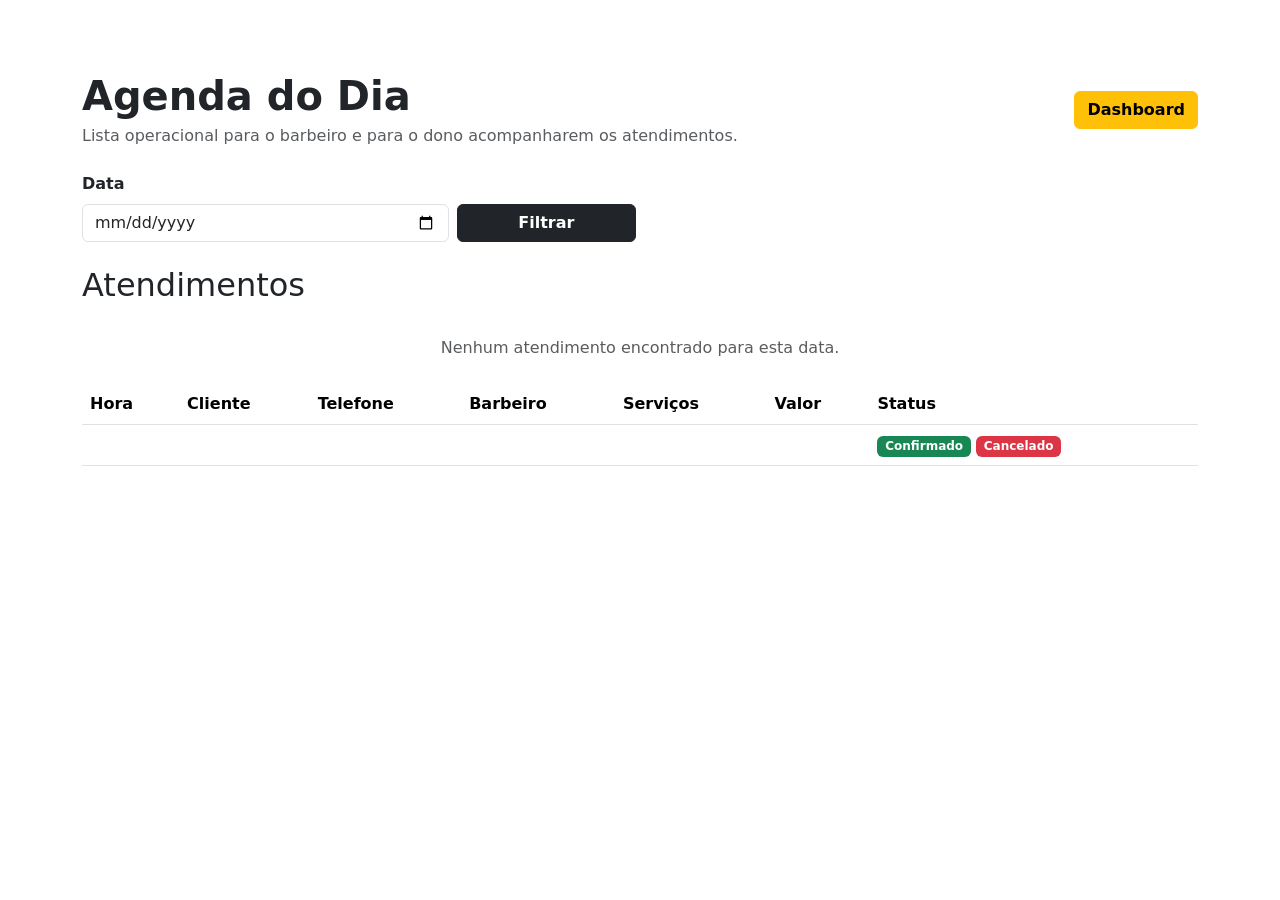
==== src/main/resources/templates/gestao/agenda.html @ 757be7ab "feat: inicializa projeto Jhon Barbearia - Sistema de agendamento online com autenticação - Painel ad" ====
<!DOCTYPE html>
<html lang="pt-br" xmlns:th="http://www.thymeleaf.org">
<head>
    <link rel="icon" type="image/png" th:href="@{/image/LOGO JHON BARBEARIA 2.png}">
    <meta charset="UTF-8">
    <meta name="viewport" content="width=device-width, initial-scale=1.0">
    <title>Agenda do Dia | Jhon Barbearia</title>
    <link href="https://cdn.jsdelivr.net/npm/bootstrap@5.3.2/dist/css/bootstrap.min.css" rel="stylesheet">
    <link rel="stylesheet" th:href="@{/css/style.css}">
</head>
<body class="admin-bg d-flex flex-column" style="min-height: 100vh;">

<div th:replace="~{fragments :: navbar}"></div>

<main class="container py-5 mt-4">
    <div class="admin-shell mx-auto">
        <div class="d-flex flex-wrap justify-content-between align-items-center gap-3 mb-4">
            <div>
                <h1 class="display-heading fw-bold mb-1">Agenda do Dia</h1>
                <p class="text-muted mb-0">Lista operacional para o barbeiro e para o dono acompanharem os atendimentos.</p>
            </div>
            <a th:if="${session.usuarioLogado.admin}" href="/admin" class="btn btn-warning fw-bold">Dashboard</a>
        </div>

        <form th:action="@{/gestao/agenda}" method="get" class="admin-panel mb-4">
            <div class="row g-2 align-items-end">
                <div class="col-md-4">
                    <label class="form-label fw-bold">Data</label>
                    <input type="date" name="data" class="form-control" th:value="${dataSelecionada}">
                </div>
                <div class="col-md-2">
                    <button class="btn btn-dark w-100 fw-bold" type="submit">Filtrar</button>
                </div>
            </div>
        </form>

        <section class="admin-panel">
            <h2 th:text="'Atendimentos de ' + ${#temporals.format(dataSelecionada, 'dd/MM/yyyy')}">Atendimentos</h2>
            <div th:if="${#lists.isEmpty(agendamentos)}" class="text-center text-muted py-4">
                Nenhum atendimento encontrado para esta data.
            </div>
            <div th:if="${!#lists.isEmpty(agendamentos)}" class="table-responsive">
                <table class="table align-middle">
                    <thead>
                    <tr>
                        <th>Hora</th>
                        <th>Cliente</th>
                        <th>Telefone</th>
                        <th>Barbeiro</th>
                        <th>Serviços</th>
                        <th>Valor</th>
                        <th>Status</th>
                    </tr>
                    </thead>
                    <tbody>
                    <tr th:each="agendamento : ${agendamentos}">
                        <td class="fw-bold" th:text="${#temporals.format(agendamento.dataHora, 'HH:mm')}"></td>
                        <td th:text="${agendamento.cliente.nome}"></td>
                        <td th:text="${agendamento.cliente.telefone}"></td>
                        <td th:text="${agendamento.barbeiro.nome}"></td>
                        <td><span th:each="servico : ${agendamento.servicos}" class="badge bg-light text-dark border me-1" th:text="${servico.nome}"></span></td>
                        <td th:text="'R$ ' + ${#numbers.formatDecimal(agendamento.valorTotal, 1, 'POINT', 2, 'COMMA')}"></td>
                        <td>
                            <span class="badge bg-success" th:if="${agendamento.status == 'Agendado'}">Confirmado</span>
                            <span class="badge bg-danger" th:if="${agendamento.status == 'Cancelado'}">Cancelado</span>
                        </td>
                    </tr>
                    </tbody>
                </table>
            </div>
        </section>
    </div>
</main>

<div th:replace="~{fragments :: footer}"></div>
<script src="https://cdn.jsdelivr.net/npm/bootstrap@5.3.2/dist/js/bootstrap.bundle.min.js"></script>
<script th:src="@{/js/script.js}"></script>
</body>
</html>
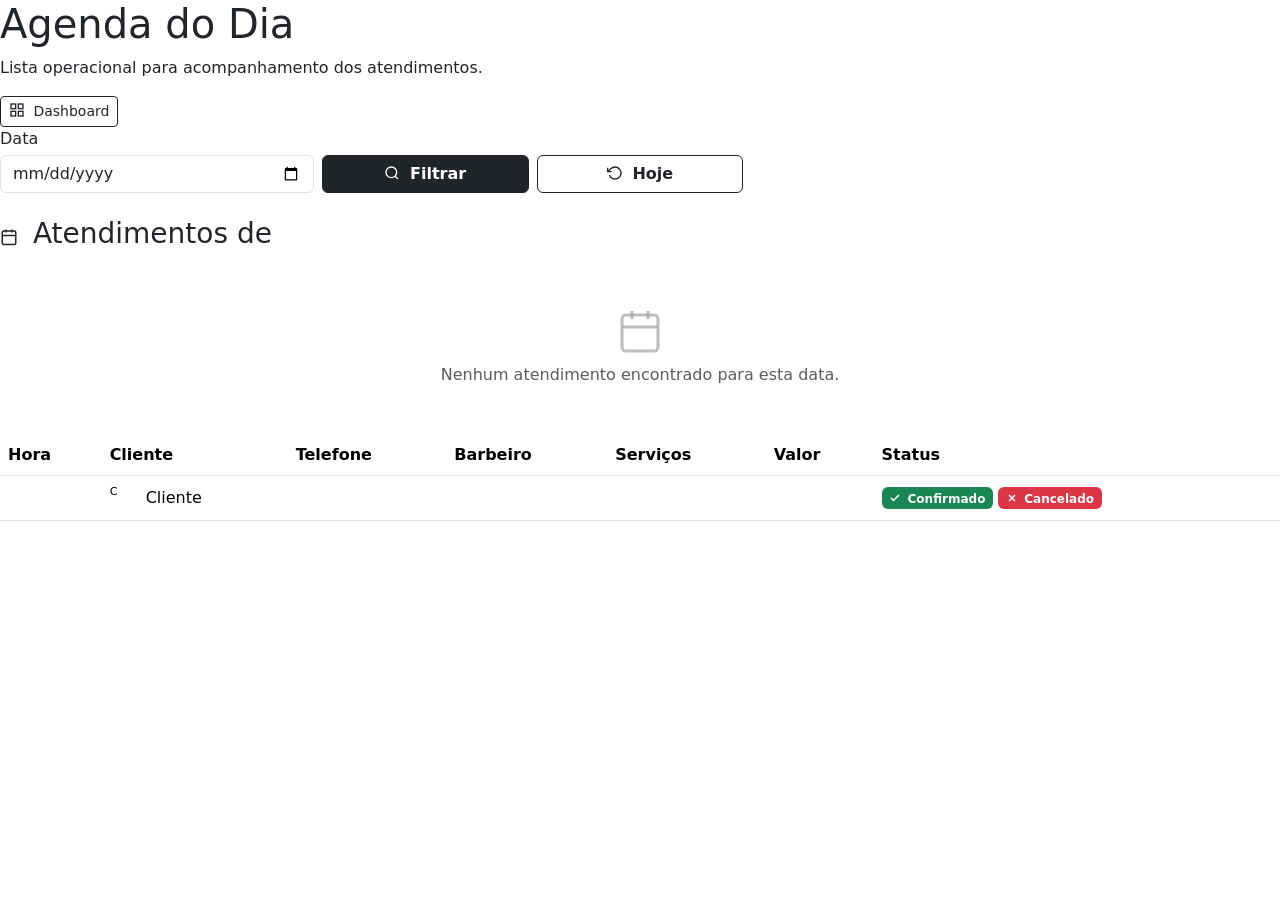
==== commit cf75c4d0: "feat: sidebar + dashboard moderno com metricas e icones - Sidebar fixa com navegação entre Dashboard" ====
--- a/src/main/resources/templates/gestao/agenda.html
+++ b/src/main/resources/templates/gestao/agenda.html
@@ -1,75 +1,113 @@
 <!DOCTYPE html>
 <html lang="pt-br" xmlns:th="http://www.thymeleaf.org">
 <head>
-    <link rel="icon" type="image/png" th:href="@{/image/LOGO JHON BARBEARIA 2.png}">
-    <meta charset="UTF-8">
-    <meta name="viewport" content="width=device-width, initial-scale=1.0">
-    <title>Agenda do Dia | Jhon Barbearia</title>
-    <link href="https://cdn.jsdelivr.net/npm/bootstrap@5.3.2/dist/css/bootstrap.min.css" rel="stylesheet">
-    <link rel="stylesheet" th:href="@{/css/style.css}">
+  <link rel="icon" type="image/png" th:href="@{/image/LOGO JHON BARBEARIA 2.png}">
+  <meta charset="UTF-8">
+  <meta name="viewport" content="width=device-width, initial-scale=1.0">
+  <title>Agenda do Dia | Jhon Barbearia</title>
+  <link href="https://fonts.googleapis.com/css2?family=Inter:wght@300;400;500;600;700;800&family=Playfair+Display:wght@600;700&display=swap" rel="stylesheet">
+  <link href="https://cdn.jsdelivr.net/npm/bootstrap@5.3.2/dist/css/bootstrap.min.css" rel="stylesheet">
+  <link rel="stylesheet" th:href="@{/css/style.css}">
 </head>
-<body class="admin-bg d-flex flex-column" style="min-height: 100vh;">
+<body class="admin-bg sidebar-layout">
 
 <div th:replace="~{fragments :: navbar}"></div>
+<div th:replace="~{admin/fragments :: sidebar}"></div>
 
-<main class="container py-5 mt-4">
-    <div class="admin-shell mx-auto">
-        <div class="d-flex flex-wrap justify-content-between align-items-center gap-3 mb-4">
-            <div>
-                <h1 class="display-heading fw-bold mb-1">Agenda do Dia</h1>
-                <p class="text-muted mb-0">Lista operacional para o barbeiro e para o dono acompanharem os atendimentos.</p>
-            </div>
-            <a th:if="${session.usuarioLogado.admin}" href="/admin" class="btn btn-warning fw-bold">Dashboard</a>
+<main class="sidebar-content">
+  <div class="page-header">
+    <div>
+      <h1>Agenda do Dia</h1>
+      <p>Lista operacional para acompanhamento dos atendimentos.</p>
+    </div>
+    <div class="d-flex gap-2">
+      <a th:if="${session.usuarioLogado.admin}" href="/admin" class="btn btn-outline-dark btn-sm">
+        <svg width="16" height="16" viewBox="0 0 24 24" fill="none" stroke="currentColor" stroke-width="2" style="margin-right:4px;vertical-align:-2px;"><rect x="3" y="3" width="7" height="7"/><rect x="14" y="3" width="7" height="7"/><rect x="3" y="14" width="7" height="7"/><rect x="14" y="14" width="7" height="7"/></svg>
+        Dashboard
+      </a>
+    </div>
+  </div>
+
+  <div class="dashboard-card mb-4">
+    <div class="dashboard-card-body">
+      <form th:action="@{/gestao/agenda}" method="get" class="row g-2 align-items-end">
+        <div class="col-md-3">
+          <label class="form-label mb-1">Data</label>
+          <input type="date" name="data" class="form-control" th:value="${dataSelecionada}">
         </div>
+        <div class="col-md-2">
+          <button class="btn btn-dark w-100 fw-bold" type="submit">
+            <svg width="16" height="16" viewBox="0 0 24 24" fill="none" stroke="currentColor" stroke-width="2" style="margin-right:4px;vertical-align:-2px;"><circle cx="11" cy="11" r="8"/><line x1="21" y1="21" x2="16.65" y2="16.65"/></svg>
+            Filtrar
+          </button>
+        </div>
+        <div class="col-md-2">
+          <a href="/gestao/agenda" class="btn btn-outline-dark w-100 fw-bold">
+            <svg width="16" height="16" viewBox="0 0 24 24" fill="none" stroke="currentColor" stroke-width="2" style="margin-right:4px;vertical-align:-2px;"><polyline points="1 4 1 10 7 10"/><path d="M3.51 15a9 9 0 1 0 2.13-9.36L1 10"/></svg>
+            Hoje
+          </a>
+        </div>
+      </form>
+    </div>
+  </div>
 
-        <form th:action="@{/gestao/agenda}" method="get" class="admin-panel mb-4">
-            <div class="row g-2 align-items-end">
-                <div class="col-md-4">
-                    <label class="form-label fw-bold">Data</label>
-                    <input type="date" name="data" class="form-control" th:value="${dataSelecionada}">
+  <div class="dashboard-card">
+    <div class="dashboard-card-header">
+      <h3>
+        <svg width="18" height="18" viewBox="0 0 24 24" fill="none" stroke="currentColor" stroke-width="2" style="margin-right:6px;vertical-align:-3px;"><rect x="3" y="4" width="18" height="18" rx="2" ry="2"/><line x1="16" y1="2" x2="16" y2="6"/><line x1="8" y1="2" x2="8" y2="6"/><line x1="3" y1="10" x2="21" y2="10"/></svg>
+        Atendimentos de <span th:text="${#temporals.format(dataSelecionada, 'dd/MM/yyyy')}"></span>
+      </h3>
+      <span class="badge bg-dark" th:text="${#lists.size(agendamentos)} + ' atendimento(s)'"></span>
+    </div>
+    <div class="dashboard-card-body p-0">
+      <div th:if="${#lists.isEmpty(agendamentos)}" class="text-center text-muted py-5">
+        <svg width="48" height="48" viewBox="0 0 24 24" fill="none" stroke="currentColor" stroke-width="1.5" style="margin-bottom:8px;opacity:0.4;"><rect x="3" y="4" width="18" height="18" rx="2" ry="2"/><line x1="16" y1="2" x2="16" y2="6"/><line x1="8" y1="2" x2="8" y2="6"/><line x1="3" y1="10" x2="21" y2="10"/></svg>
+        <p class="mb-0">Nenhum atendimento encontrado para esta data.</p>
+      </div>
+      <div th:if="${!#lists.isEmpty(agendamentos)}" class="table-responsive">
+        <table class="table align-middle mb-0">
+          <thead>
+            <tr>
+              <th>Hora</th>
+              <th>Cliente</th>
+              <th>Telefone</th>
+              <th>Barbeiro</th>
+              <th>Serviços</th>
+              <th>Valor</th>
+              <th>Status</th>
+            </tr>
+          </thead>
+          <tbody>
+            <tr th:each="agendamento : ${agendamentos}">
+              <td class="fw-bold fs-6" th:text="${#temporals.format(agendamento.dataHora, 'HH:mm')}"></td>
+              <td>
+                <div class="d-flex align-items-center gap-2">
+                  <span class="sidebar-user-avatar" style="width:28px;height:28px;font-size:0.7rem;" th:text="${#strings.arraySplit(agendamento.cliente.nome, ' ')[0].charAt(0)}">C</span>
+                  <span th:text="${agendamento.cliente.nome}">Cliente</span>
                 </div>
-                <div class="col-md-2">
-                    <button class="btn btn-dark w-100 fw-bold" type="submit">Filtrar</button>
-                </div>
-            </div>
-        </form>
-
-        <section class="admin-panel">
-            <h2 th:text="'Atendimentos de ' + ${#temporals.format(dataSelecionada, 'dd/MM/yyyy')}">Atendimentos</h2>
-            <div th:if="${#lists.isEmpty(agendamentos)}" class="text-center text-muted py-4">
-                Nenhum atendimento encontrado para esta data.
-            </div>
-            <div th:if="${!#lists.isEmpty(agendamentos)}" class="table-responsive">
-                <table class="table align-middle">
-                    <thead>
-                    <tr>
-                        <th>Hora</th>
-                        <th>Cliente</th>
-                        <th>Telefone</th>
-                        <th>Barbeiro</th>
-                        <th>Serviços</th>
-                        <th>Valor</th>
-                        <th>Status</th>
-                    </tr>
-                    </thead>
-                    <tbody>
-                    <tr th:each="agendamento : ${agendamentos}">
-                        <td class="fw-bold" th:text="${#temporals.format(agendamento.dataHora, 'HH:mm')}"></td>
-                        <td th:text="${agendamento.cliente.nome}"></td>
-                        <td th:text="${agendamento.cliente.telefone}"></td>
-                        <td th:text="${agendamento.barbeiro.nome}"></td>
-                        <td><span th:each="servico : ${agendamento.servicos}" class="badge bg-light text-dark border me-1" th:text="${servico.nome}"></span></td>
-                        <td th:text="'R$ ' + ${#numbers.formatDecimal(agendamento.valorTotal, 1, 'POINT', 2, 'COMMA')}"></td>
-                        <td>
-                            <span class="badge bg-success" th:if="${agendamento.status == 'Agendado'}">Confirmado</span>
-                            <span class="badge bg-danger" th:if="${agendamento.status == 'Cancelado'}">Cancelado</span>
-                        </td>
-                    </tr>
-                    </tbody>
-                </table>
-            </div>
-        </section>
+              </td>
+              <td th:text="${agendamento.cliente.telefone}"></td>
+              <td th:text="${agendamento.barbeiro.nome}"></td>
+              <td>
+                <span th:each="servico : ${agendamento.servicos}" class="badge bg-light text-dark border me-1" th:text="${servico.nome}"></span>
+              </td>
+              <td class="fw-bold" th:text="'R$ ' + ${#numbers.formatDecimal(agendamento.valorTotal, 1, 'POINT', 2, 'COMMA')}"></td>
+              <td>
+                <span class="badge bg-success" th:if="${agendamento.status == 'Agendado'}">
+                  <svg width="12" height="12" viewBox="0 0 24 24" fill="none" stroke="currentColor" stroke-width="3" style="margin-right:2px;vertical-align:-1px;"><polyline points="20 6 9 17 4 12"/></svg>
+                  Confirmado
+                </span>
+                <span class="badge bg-danger" th:if="${agendamento.status == 'Cancelado'}">
+                  <svg width="12" height="12" viewBox="0 0 24 24" fill="none" stroke="currentColor" stroke-width="3" style="margin-right:2px;vertical-align:-1px;"><line x1="18" y1="6" x2="6" y2="18"/><line x1="6" y1="6" x2="18" y2="18"/></svg>
+                  Cancelado
+                </span>
+              </td>
+            </tr>
+          </tbody>
+        </table>
+      </div>
     </div>
+  </div>
 </main>
 
 <div th:replace="~{fragments :: footer}"></div>
